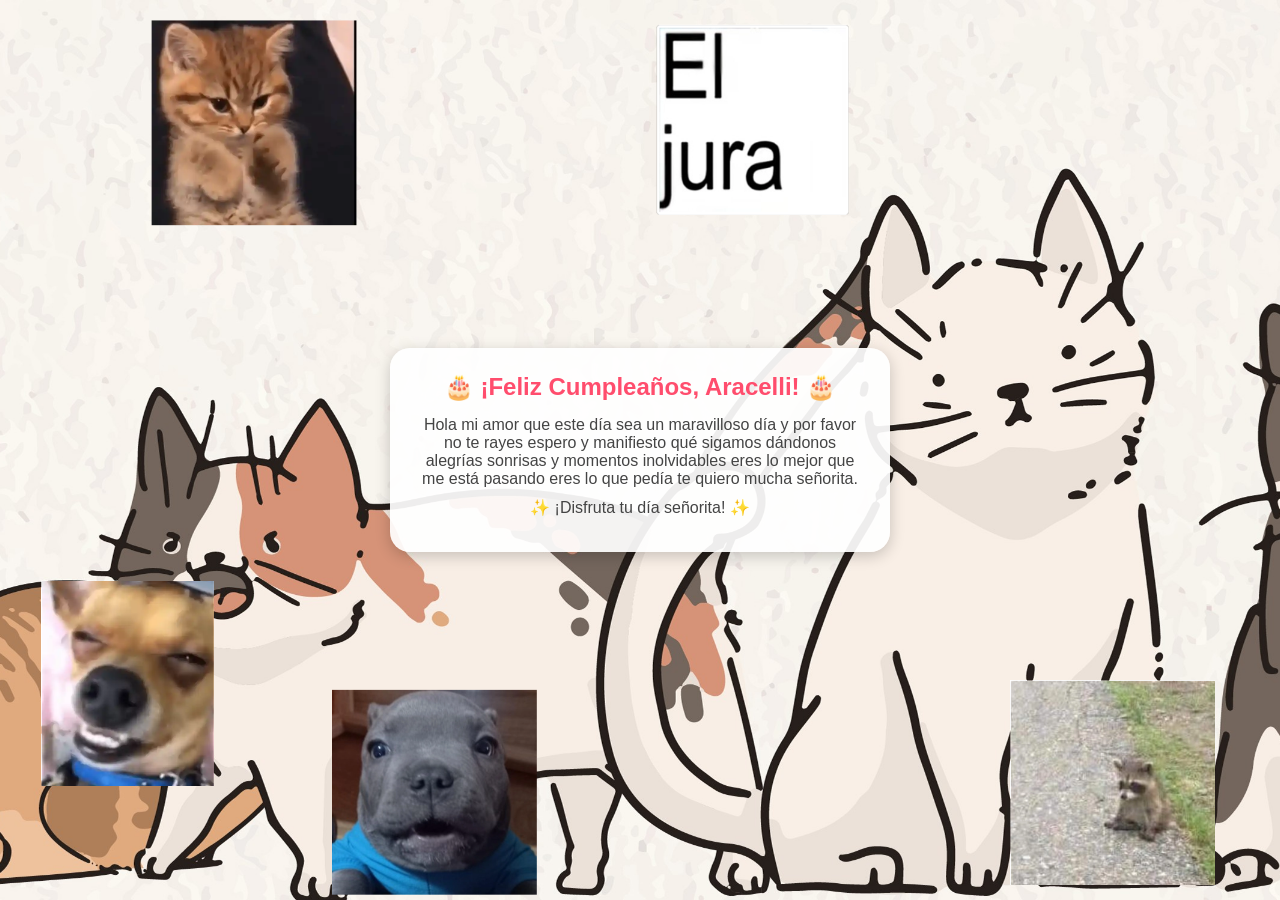
==== cumple.html @ 3d668724 "Add files via upload" ====
<!DOCTYPE html>
<html lang="es">
<head>
    <meta charset="UTF-8">
    <meta name="viewport" content="width=device-width, initial-scale=1.0">
    <title>Feliz Cumpleaños Aracelli</title>
    <link rel="stylesheet" href="estilos.css">
</head>

<body class="cumple">

    <div class="contenedor">
        <h1>🎂 ¡Feliz Cumpleaños, Aracelli! 🎂</h1>

        <p>
            Hola mi amor que este día sea un maravilloso día y por favor no te rayes espero y manifiesto qué sigamos dándonos alegrías sonrisas y momentos inolvidables eres lo mejor que me está pasando eres lo que pedía te quiero mucha señorita.
        </p>

        <p>✨ ¡Disfruta tu día señorita! ✨</p>
    </div>

    <!-- 🎵 Música -->
    <audio id="musica" autoplay loop>
        <source src="musica/Reina.mp3" type="audio/mpeg">
    </audio>

    <script>
    /* 🔊 asegura reproducción en algunos navegadores */
    window.addEventListener("DOMContentLoaded", () => {
        const musica = document.getElementById("musica");

        if (musica) {
            musica.play().catch(() => {
                console.log("Autoplay bloqueado hasta interacción del usuario");
            });
        }
    });
    </script>

</body>
</html>
---- estilos.css ----
*{
    margin: 0;
    padding: 0;
    box-sizing: border-box;
}

/* 📱 BASE RESPONSIVE */
body{
    font-family: Arial, sans-serif;
    min-height: 100vh;
}

/* 🎉 PÁGINA INICIO */
body.inicio{
    display: flex;
    justify-content: center;
    align-items: center;

    background-image: url("imagenes/gatos1.jpg");
    background-size: cover;
    background-position: center;
    background-repeat: no-repeat;
}

/* 🎂 PÁGINA CUMPLE */
body.cumple{
    display: flex;
    justify-content: center;
    align-items: center;

    background-image: url("imagenes/gatos2.png");
    background-size: cover;
    background-position: center;
    background-repeat: no-repeat;
}

/* 📦 CONTENEDOR RESPONSIVE */
.contenedor{
    text-align: center;
    background: rgba(255,255,255,0.92);
    padding: 25px;
    border-radius: 20px;
    box-shadow: 0 4px 15px rgba(0,0,0,0.2);

    width: 90%;
    max-width: 500px;
}

/* 📝 TEXTO */
h1{
    color: #ff4d6d;
    margin-bottom: 15px;
    font-size: 24px;
}

p{
    font-size: 16px;
    color: #444;
    margin-bottom: 10px;
}

/* 🔘 BOTÓN */
.boton{
    padding: 15px 20px;
    background: #ff4d6d;
    color: white;
    border: none;
    border-radius: 10px;
    font-size: 18px;
    cursor: pointer;
    transition: 0.3s;
    width: 100%;
    max-width: 220px;
}

.boton:hover{
    background: #e63956;
    transform: scale(1.05);
}

/* 🎊 CONFETI */
.confeti {
    position: fixed;
    top: -10px;
    width: 10px;
    height: 10px;
    opacity: 0.9;
    z-index: 9999;
    animation: caer 3s linear forwards;
}

@keyframes caer {
    to {
        transform: translateY(100vh) rotate(720deg);
        opacity: 0;
    }
}

/* 🎈 GLOBOS */
.globo {
    position: fixed;
    bottom: -100px;
    width: 30px;
    height: 40px;
    border-radius: 50%;
    z-index: 9999;
    animation: subir 6s linear forwards;
    opacity: 0.9;
}

/* cuerda */
.globo::after {
    content: "";
    position: absolute;
    width: 2px;
    height: 35px;
    background: #444;
    top: 40px;
    left: 50%;
    transform: translateX(-50%);
}

/* animación globos */
@keyframes subir {
    0% {
        transform: translateY(0);
        opacity: 1;
    }
    100% {
        transform: translateY(-120vh);
        opacity: 0;
    }
}

/* 📱 RESPONSIVE EXTRA */
@media (max-width: 600px) {
    .contenedor{
        padding: 20px;
    }

    h1{
        font-size: 20px;
    }

    p{
        font-size: 14px;
    }

    .boton{
        font-size: 16px;
        padding: 12px;
    }

    .globo{
        width: 25px;
        height: 35px;
    }

    @media (max-width: 600px){
    body.inicio{
        background-image: url("imagenes/gato1V.jpg");
    }

    @media (max-width: 600px){
    body.cumple{
        background-image: url("imagenes/gatos2V.jpg");
    }
}
}
}
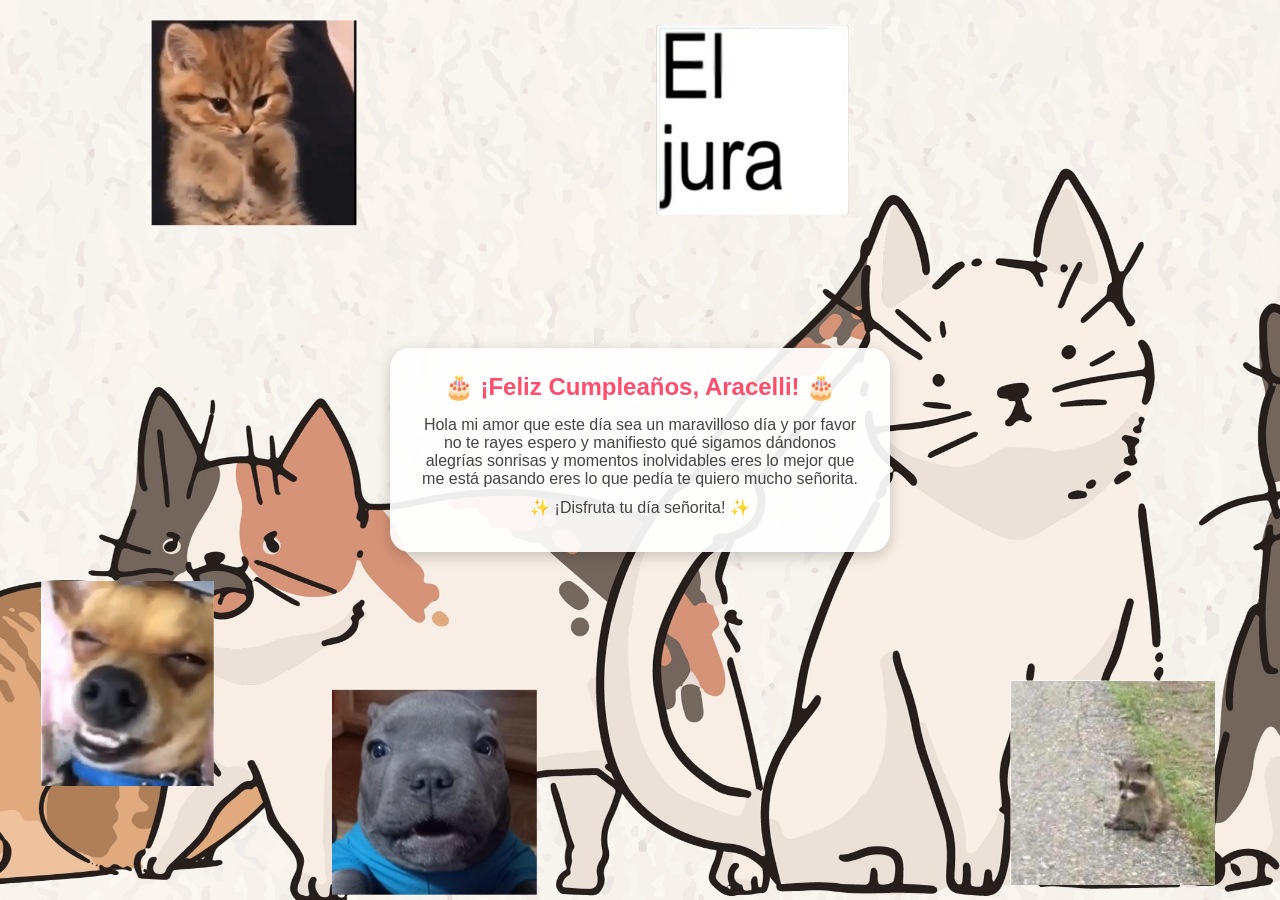
==== commit d082ddc6: "Update cumple.html" ====
--- a/cumple.html
+++ b/cumple.html
@@ -13,7 +13,7 @@
         <h1>🎂 ¡Feliz Cumpleaños, Aracelli! 🎂</h1>
 
         <p>
-            Hola mi amor que este día sea un maravilloso día y por favor no te rayes espero y manifiesto qué sigamos dándonos alegrías sonrisas y momentos inolvidables eres lo mejor que me está pasando eres lo que pedía te quiero mucha señorita.
+            Hola mi amor que este día sea un maravilloso día y por favor no te rayes espero y manifiesto qué sigamos dándonos alegrías sonrisas y momentos inolvidables eres lo mejor que me está pasando eres lo que pedía te quiero mucho señorita.
         </p>
 
         <p>✨ ¡Disfruta tu día señorita! ✨</p>
@@ -38,4 +38,4 @@
     </script>
 
 </body>
-</html>+</html>
